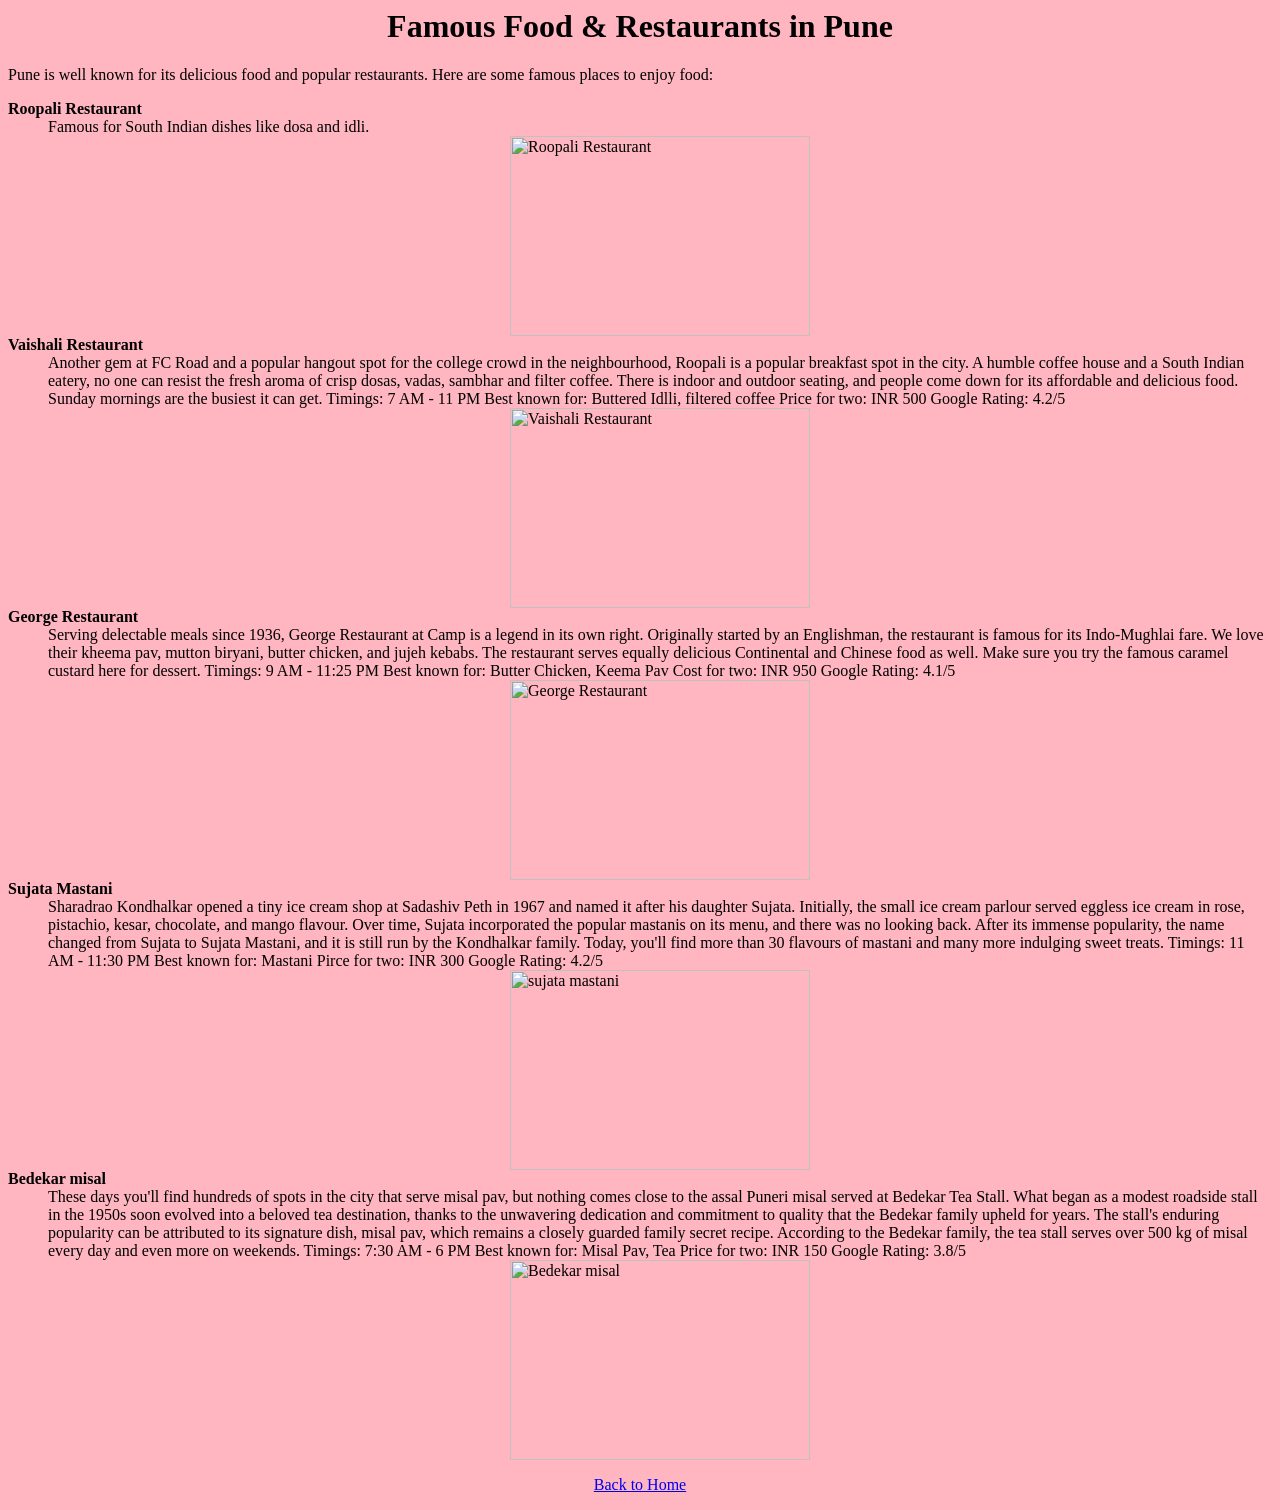
==== food.html @ ff9ed4b3 "Add food and place html files in project" ====
<html>
<head>
    <title>Famous Food & Restaurants in Pune</title><style>
img {
    display: block;
    margin-left: auto;
    margin-right: auto;
}
</style>

</head>

<body bgcolor="lightpink">

<h1 align="center">Famous Food & Restaurants in Pune</h1>

<p>
Pune is well known for its delicious food and popular restaurants. 
Here are some famous places to enjoy food:
</p>

<dl>

    <dt><b>Roopali Restaurant</b></dt>
    <dd>
        Famous for South Indian dishes like dosa and idli.
        <br>
        <img src="roopali.jpg" alt="Roopali Restaurant" width="300" height="200">
    </dd>

    <dt><b>Vaishali Restaurant</b></dt>
    <dd>
        Another gem at FC Road and a popular hangout spot for the college crowd in the neighbourhood, Roopali is a popular breakfast spot in the city. A humble coffee house and a South Indian eatery, no one can resist the fresh aroma of crisp dosas, vadas, sambhar and filter coffee. There is indoor and outdoor seating, and people come down for its affordable and delicious food. Sunday mornings are the busiest it can get. 

        Timings: 7 AM - 11 PM 

        Best known for: Buttered Idlli, filtered coffee

        Price for two: INR 500

        Google Rating: 4.2/5
        <br>
        <img src="vaishali.jpg" alt="Vaishali Restaurant" width="300" height="200">
    </dd>

    <dt><b>George Restaurant</b></dt>
    <dd>
        Serving delectable meals since 1936, George Restaurant at Camp is a legend in its own right. Originally started by an Englishman, the restaurant is famous for its Indo-Mughlai fare. We love their kheema pav, mutton biryani, butter chicken, and jujeh kebabs. The restaurant serves equally delicious Continental and Chinese food as well. Make sure you try the famous caramel custard here for dessert.

        Timings: 9 AM - 11:25 PM 

        Best known for: Butter Chicken, Keema Pav

        Cost for two: INR 950 

        Google Rating: 4.1/5
        <br>
        <img src="george restaurant.jpg" alt="George Restaurant" width="300" height="200">
    </dd>
    
    <dt><b>Sujata Mastani</b> </dt>
    <dd>
         Sharadrao Kondhalkar opened a tiny ice cream shop at Sadashiv Peth in 1967 and named it after his daughter Sujata. Initially, the small ice cream parlour served eggless ice cream in rose, pistachio, kesar, chocolate, and mango flavour. Over time, Sujata incorporated the popular mastanis on its menu, and there was no looking back. After its immense popularity, the name changed from Sujata to Sujata Mastani, and it is still run by the Kondhalkar family. Today, you'll find more than 30 flavours of mastani and many more indulging sweet treats.

        Timings: 11 AM - 11:30 PM 

        Best known for: Mastani 

        Pirce for two: INR 300
        
        Google Rating:  4.2/5
        <br>
        <img src="sujata mastani.jpg" alt="sujata mastani" width="300" height="200">
    </dd>

    <dt><b>Bedekar misal</b></dt>
    <dd>
        These days you'll find hundreds of spots in the city that serve misal pav, but nothing comes close to the assal Puneri misal served at Bedekar Tea Stall. What began as a modest roadside stall in the 1950s soon evolved into a beloved tea destination, thanks to the unwavering dedication and commitment to quality that the Bedekar family upheld for years. The stall's enduring popularity can be attributed to its signature dish, misal pav, which remains a closely guarded family secret recipe. According to the Bedekar family, the tea stall serves over 500 kg of misal every day and even more on weekends.

        Timings: 7:30 AM - 6 PM

        Best known for: Misal Pav, Tea 

        Price for two: INR 150 

        Google Rating: 3.8/5
        <br>
        <img src="bedekar.jpg" alt="Bedekar misal " width="300" height="200">
    </dd>
    

</dl>

<p align="center">
<a href="home.html">Back to Home</a>
</p>

</body>
</html>
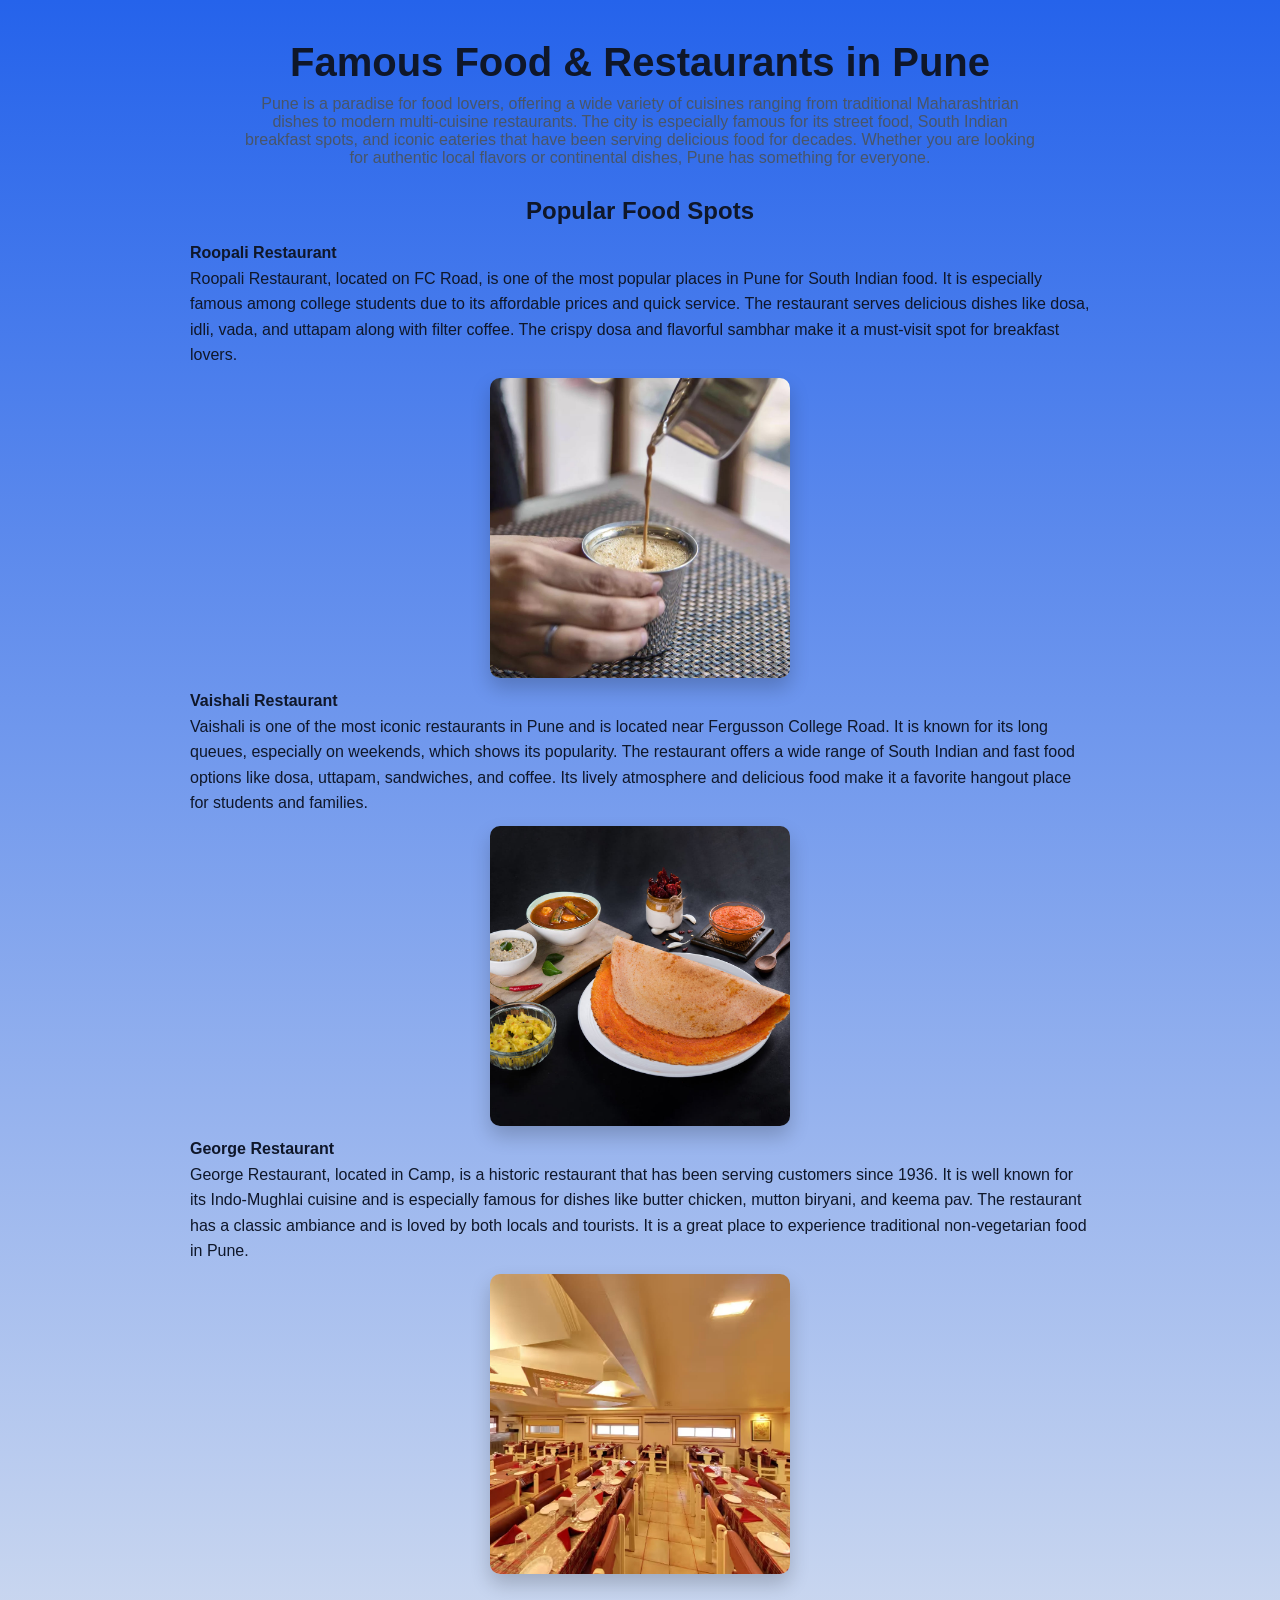
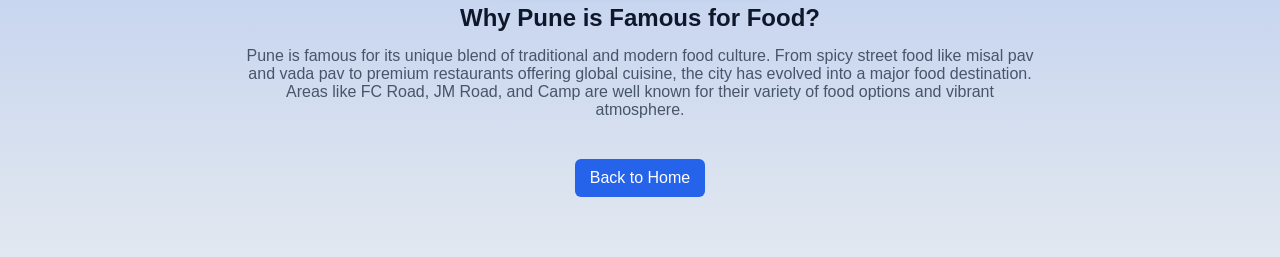
==== commit 401460ce: "Vijay make changes in all file for same background" ====
--- a/food.html
+++ b/food.html
@@ -1,95 +1,64 @@
-<html>
+<!DOCTYPE html>
+<html lang="en">
 <head>
-    <title>Famous Food & Restaurants in Pune</title><style>
-img {
-    display: block;
-    margin-left: auto;
-    margin-right: auto;
-}
-</style>
-
+  <meta charset="UTF-8">
+  <title>Food in Pune</title>
+  <link rel="stylesheet" href="assets/place_food.css">
 </head>
 
-<body bgcolor="lightpink">
+<body>
 
-<h1 align="center">Famous Food & Restaurants in Pune</h1>
+<h1>Famous Food & Restaurants in Pune</h1>
 
 <p>
-Pune is well known for its delicious food and popular restaurants. 
-Here are some famous places to enjoy food:
+Pune is a paradise for food lovers, offering a wide variety of cuisines ranging from traditional Maharashtrian dishes 
+to modern multi-cuisine restaurants. The city is especially famous for its street food, South Indian breakfast spots, 
+and iconic eateries that have been serving delicious food for decades. Whether you are looking for authentic local flavors 
+or continental dishes, Pune has something for everyone.
 </p>
+
+<h2>Popular Food Spots</h2>
 
 <dl>
 
-    <dt><b>Roopali Restaurant</b></dt>
-    <dd>
-        Famous for South Indian dishes like dosa and idli.
-        <br>
-        <img src="roopali.jpg" alt="Roopali Restaurant" width="300" height="200">
-    </dd>
+<dt><b>Roopali Restaurant</b></dt>
+<dd>
+Roopali Restaurant, located on FC Road, is one of the most popular places in Pune for South Indian food. 
+It is especially famous among college students due to its affordable prices and quick service. 
+The restaurant serves delicious dishes like dosa, idli, vada, and uttapam along with filter coffee. 
+The crispy dosa and flavorful sambhar make it a must-visit spot for breakfast lovers.
+<br>
+<img src="image/r.jpg" alt="Roopali Restaurant" width="300">
+</dd>
 
-    <dt><b>Vaishali Restaurant</b></dt>
-    <dd>
-        Another gem at FC Road and a popular hangout spot for the college crowd in the neighbourhood, Roopali is a popular breakfast spot in the city. A humble coffee house and a South Indian eatery, no one can resist the fresh aroma of crisp dosas, vadas, sambhar and filter coffee. There is indoor and outdoor seating, and people come down for its affordable and delicious food. Sunday mornings are the busiest it can get. 
+<dt><b>Vaishali Restaurant</b></dt>
+<dd>
+Vaishali is one of the most iconic restaurants in Pune and is located near Fergusson College Road. 
+It is known for its long queues, especially on weekends, which shows its popularity. 
+The restaurant offers a wide range of South Indian and fast food options like dosa, uttapam, sandwiches, and coffee. 
+Its lively atmosphere and delicious food make it a favorite hangout place for students and families.
+<br>
+<img src="image/v.jpg" alt="Vaishali Restaurant" width="300">
+</dd>
 
-        Timings: 7 AM - 11 PM 
-
-        Best known for: Buttered Idlli, filtered coffee
-
-        Price for two: INR 500
-
-        Google Rating: 4.2/5
-        <br>
-        <img src="vaishali.jpg" alt="Vaishali Restaurant" width="300" height="200">
-    </dd>
-
-    <dt><b>George Restaurant</b></dt>
-    <dd>
-        Serving delectable meals since 1936, George Restaurant at Camp is a legend in its own right. Originally started by an Englishman, the restaurant is famous for its Indo-Mughlai fare. We love their kheema pav, mutton biryani, butter chicken, and jujeh kebabs. The restaurant serves equally delicious Continental and Chinese food as well. Make sure you try the famous caramel custard here for dessert.
-
-        Timings: 9 AM - 11:25 PM 
-
-        Best known for: Butter Chicken, Keema Pav
-
-        Cost for two: INR 950 
-
-        Google Rating: 4.1/5
-        <br>
-        <img src="george restaurant.jpg" alt="George Restaurant" width="300" height="200">
-    </dd>
-    
-    <dt><b>Sujata Mastani</b> </dt>
-    <dd>
-         Sharadrao Kondhalkar opened a tiny ice cream shop at Sadashiv Peth in 1967 and named it after his daughter Sujata. Initially, the small ice cream parlour served eggless ice cream in rose, pistachio, kesar, chocolate, and mango flavour. Over time, Sujata incorporated the popular mastanis on its menu, and there was no looking back. After its immense popularity, the name changed from Sujata to Sujata Mastani, and it is still run by the Kondhalkar family. Today, you'll find more than 30 flavours of mastani and many more indulging sweet treats.
-
-        Timings: 11 AM - 11:30 PM 
-
-        Best known for: Mastani 
-
-        Pirce for two: INR 300
-        
-        Google Rating:  4.2/5
-        <br>
-        <img src="sujata mastani.jpg" alt="sujata mastani" width="300" height="200">
-    </dd>
-
-    <dt><b>Bedekar misal</b></dt>
-    <dd>
-        These days you'll find hundreds of spots in the city that serve misal pav, but nothing comes close to the assal Puneri misal served at Bedekar Tea Stall. What began as a modest roadside stall in the 1950s soon evolved into a beloved tea destination, thanks to the unwavering dedication and commitment to quality that the Bedekar family upheld for years. The stall's enduring popularity can be attributed to its signature dish, misal pav, which remains a closely guarded family secret recipe. According to the Bedekar family, the tea stall serves over 500 kg of misal every day and even more on weekends.
-
-        Timings: 7:30 AM - 6 PM
-
-        Best known for: Misal Pav, Tea 
-
-        Price for two: INR 150 
-
-        Google Rating: 3.8/5
-        <br>
-        <img src="bedekar.jpg" alt="Bedekar misal " width="300" height="200">
-    </dd>
-    
+<dt><b>George Restaurant</b></dt>
+<dd>
+George Restaurant, located in Camp, is a historic restaurant that has been serving customers since 1936. 
+It is well known for its Indo-Mughlai cuisine and is especially famous for dishes like butter chicken, 
+mutton biryani, and keema pav. The restaurant has a classic ambiance and is loved by both locals and tourists. 
+It is a great place to experience traditional non-vegetarian food in Pune.
+<br>
+<img src="image/g.jpg" alt="George Restaurant" width="300">
+</dd>
 
 </dl>
+
+<h2>Why Pune is Famous for Food?</h2>
+<p>
+Pune is famous for its unique blend of traditional and modern food culture. From spicy street food like misal pav and vada pav 
+to premium restaurants offering global cuisine, the city has evolved into a major food destination. 
+Areas like FC Road, JM Road, and Camp are well known for their variety of food options and vibrant atmosphere.
+</p>
 
 <p align="center">
 <a href="home.html">Back to Home</a>
--- a/assets/place_food.css
+++ b/assets/place_food.css
@@ -0,0 +1,75 @@
+/* RESET */
+* {
+    margin: 0;
+    padding: 0;
+    box-sizing: border-box;
+}
+
+/* BACKGROUND */
+html, body {
+    font-family: 'Segoe UI', Arial, sans-serif;
+    background: linear-gradient(to bottom, #2563eb, #e2e8f0);
+    color: #0f172a;
+}
+
+/* BODY */
+body {
+    padding: 40px 60px;
+}
+
+/* TITLE */
+h1 {
+    text-align: center;
+    font-size: 40px;
+    margin-bottom: 10px;
+}
+
+/* PARAGRAPH */
+p {
+    text-align: center;
+    max-width: 800px;
+    margin: 0 auto 20px;
+    font-size: 16px;
+    color: #475569;
+}
+
+/* SECTION TITLE */
+h2 {
+    text-align: center;
+    margin: 30px 0 15px;
+}
+
+/* LIST */
+ol, ul, dl {
+    max-width: 900px;
+    margin: 0 auto 20px;
+    line-height: 1.6;
+}
+
+/* LIST ITEMS */
+li, dd {
+    margin-bottom: 10px;
+}
+
+/* IMAGE CENTER */
+img {
+    display: block;
+    margin: 10px auto;
+    border-radius: 10px;
+    box-shadow: 0 10px 20px rgba(0,0,0,0.2);
+}
+
+/* LINK */
+a {
+    display: inline-block;
+    text-decoration: none;
+    padding: 10px 15px;
+    background: #2563eb;
+    color: white;
+    border-radius: 6px;
+    margin-top: 20px;
+}
+
+a:hover {
+    background: #1e40af;
+}
